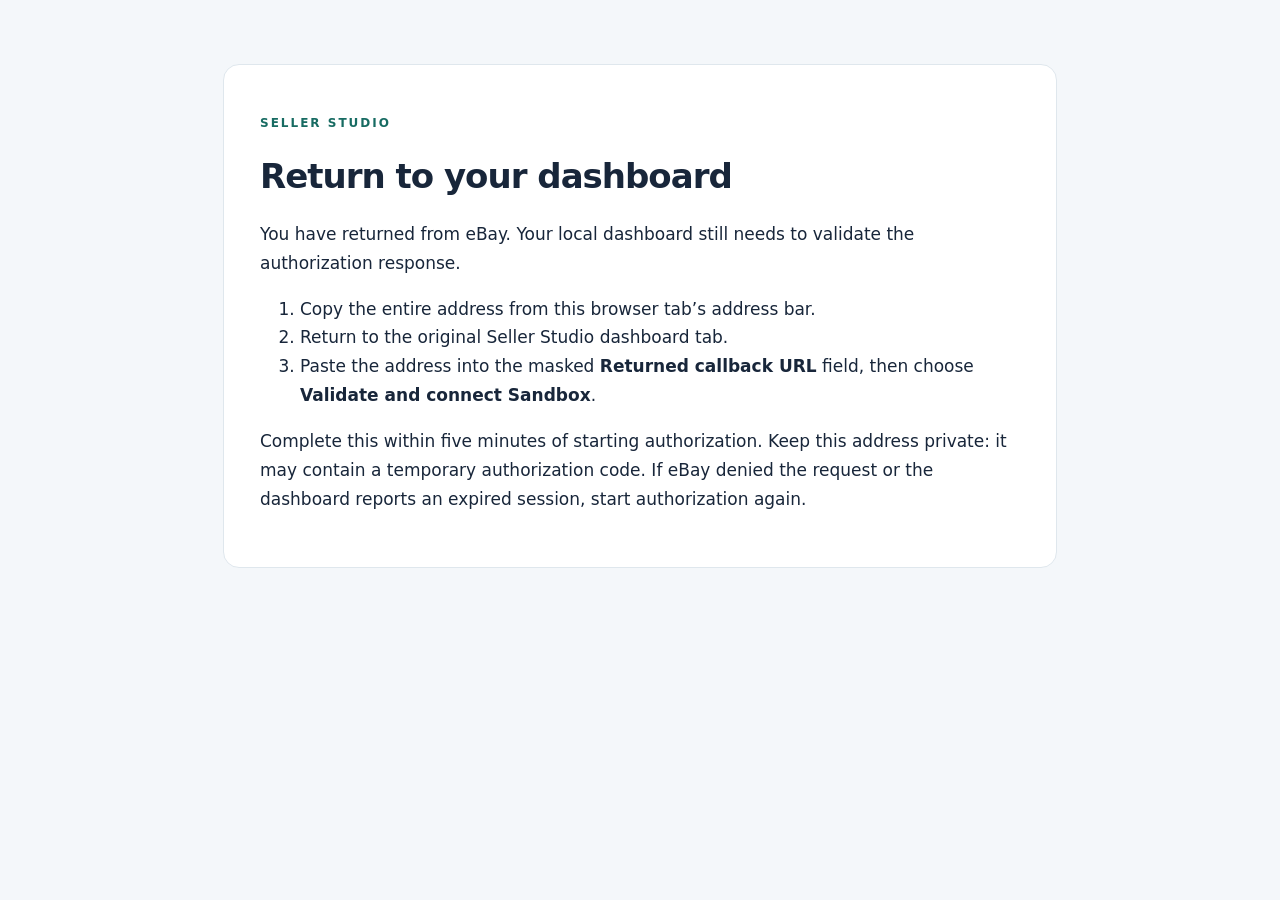
==== accepted.html @ e6dd6318 "Add files via upload" ====
<!doctype html><html lang="en"><head><meta charset="utf-8"><meta name="viewport" content="width=device-width, initial-scale=1"><meta name="referrer" content="no-referrer"><title>Return to your dashboard | Seller Studio</title><link rel="stylesheet" href="style.css"></head><body><main><p class="label">SELLER STUDIO</p><h1>Return to your dashboard</h1><p>You have returned from eBay. Your local dashboard still needs to validate the authorization response.</p><ol><li>Copy the entire address from this browser tab’s address bar.</li><li>Return to the original Seller Studio dashboard tab.</li><li>Paste the address into the masked <strong>Returned callback URL</strong> field, then choose <strong>Validate and connect Sandbox</strong>.</li></ol><p>Complete this within five minutes of starting authorization. Keep this address private: it may contain a temporary authorization code. If eBay denied the request or the dashboard reports an expired session, start authorization again.</p></main></body></html>
---- style.css ----
body{margin:0;background:#f4f7fa;color:#18263a;font:17px/1.7 system-ui,sans-serif}main{max-width:760px;margin:64px auto;padding:36px;background:white;border:1px solid #dfe7ed;border-radius:16px}h1{line-height:1.2;letter-spacing:-1px}a{color:#176b62}nav{display:flex;gap:20px;flex-wrap:wrap}.label{color:#176b62;font-weight:700;letter-spacing:2px;font-size:12px}code{overflow-wrap:anywhere} @media(max-width:600px){main{margin:16px;padding:24px}}
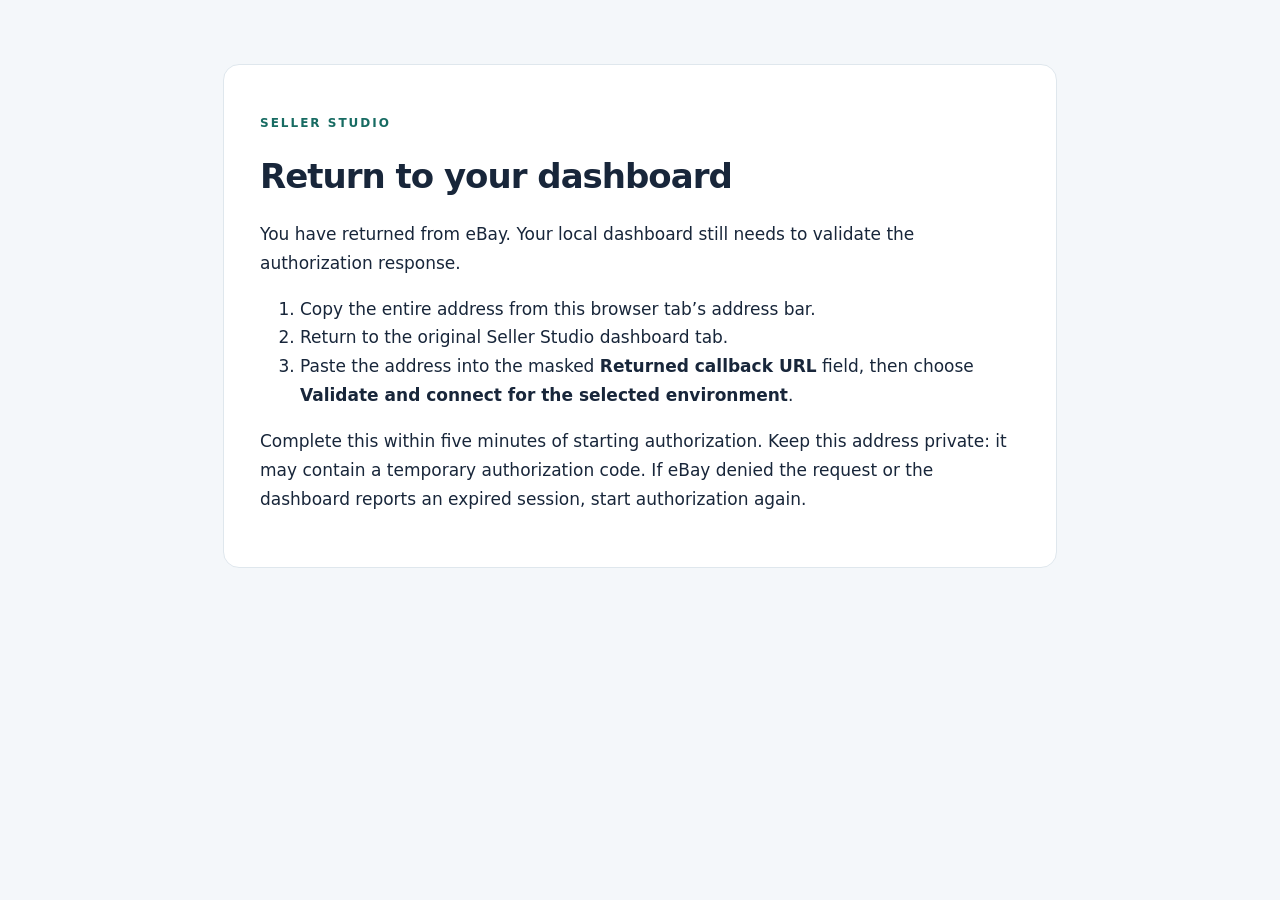
==== commit 550b1acb: "Add files via upload" ====
--- a/accepted.html
+++ b/accepted.html
@@ -1 +1 @@
-<!doctype html><html lang="en"><head><meta charset="utf-8"><meta name="viewport" content="width=device-width, initial-scale=1"><meta name="referrer" content="no-referrer"><title>Return to your dashboard | Seller Studio</title><link rel="stylesheet" href="style.css"></head><body><main><p class="label">SELLER STUDIO</p><h1>Return to your dashboard</h1><p>You have returned from eBay. Your local dashboard still needs to validate the authorization response.</p><ol><li>Copy the entire address from this browser tab’s address bar.</li><li>Return to the original Seller Studio dashboard tab.</li><li>Paste the address into the masked <strong>Returned callback URL</strong> field, then choose <strong>Validate and connect Sandbox</strong>.</li></ol><p>Complete this within five minutes of starting authorization. Keep this address private: it may contain a temporary authorization code. If eBay denied the request or the dashboard reports an expired session, start authorization again.</p></main></body></html>+<!doctype html><html lang="en"><head><meta charset="utf-8"><meta name="viewport" content="width=device-width, initial-scale=1"><meta name="referrer" content="no-referrer"><title>Return to your dashboard | Seller Studio</title><link rel="stylesheet" href="style.css"></head><body><main><p class="label">SELLER STUDIO</p><h1>Return to your dashboard</h1><p>You have returned from eBay. Your local dashboard still needs to validate the authorization response.</p><ol><li>Copy the entire address from this browser tab’s address bar.</li><li>Return to the original Seller Studio dashboard tab.</li><li>Paste the address into the masked <strong>Returned callback URL</strong> field, then choose <strong>Validate and connect for the selected environment</strong>.</li></ol><p>Complete this within five minutes of starting authorization. Keep this address private: it may contain a temporary authorization code. If eBay denied the request or the dashboard reports an expired session, start authorization again.</p></main></body></html>
